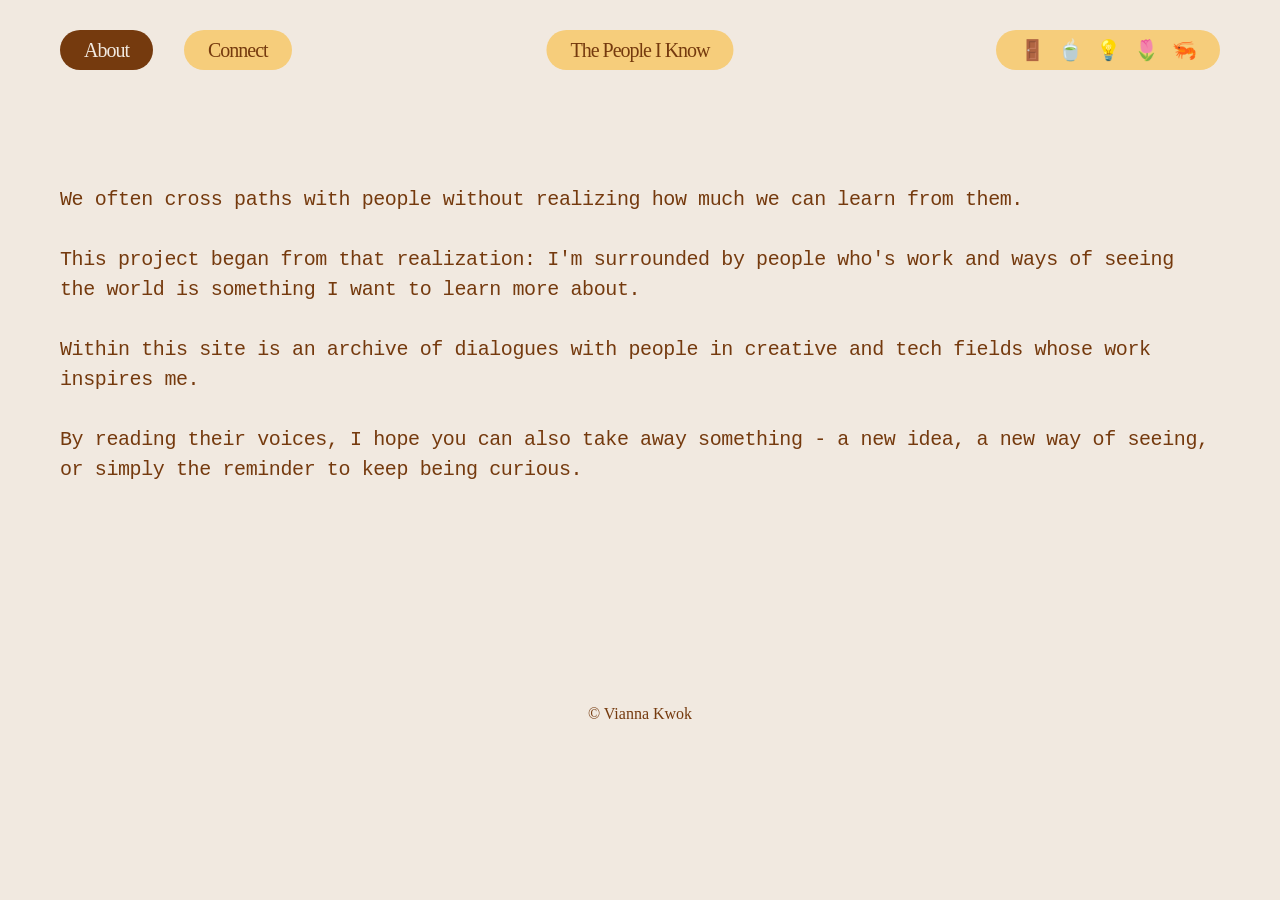
==== about.html @ e3e13727 "Add files via upload" ====
<!DOCTYPE html>
<html lang="en">
<head>
    <meta charset="UTF-8">
    <meta name="viewport" content="width=device-width, initial-scale=1.0">

    <script>
        (function() {
        
            document.documentElement.classList.add('preload');
            const themes = {
                "🚪": { bg: "#f1e9e0", text: "#753a0e", accent: "#f6cd7b", secondary: "#5A3111" },
                "🍵": { bg: "#dbeacf", text: "#223b0d", accent: "#bcde9f", secondary: "#36551D" },
                "💡": { bg: "#0d1222", text: "#fff2a8", accent: "#272644", secondary: "#FEF4D1" },
                "🌷": { bg: "#ffe1eb", text: "#750e3a", accent: "#f3b7ca", secondary: "#9D3A4B" },
                "🦐": { bg: "#c4e4e6", text: "#701d08", accent: "#f8a184", secondary: "#8B0000" }
            };

            const savedThemeEmoji = localStorage.getItem('selectedTheme') || "🚪";

            if (themes[savedThemeEmoji]) {
                const t = themes[savedThemeEmoji];
                const root = document.documentElement;
                
                // Set CSS variables
                root.style.setProperty('--bg-color', t.bg);
                root.style.setProperty('--text-color', t.text);
                root.style.setProperty('--accent-color', t.accent);
                root.style.setProperty('--secondary-text-color', t.secondary);
                
                root.style.setProperty('--theme-bg', t.bg);
                root.style.setProperty('--theme-text', t.text);
                root.style.setProperty('--theme-accent', t.accent);
                root.style.setProperty('--theme-secondary', t.secondary);
            }

            // 5. Re-enable transitions once page is ready
            window.addEventListener('DOMContentLoaded', () => {
                setTimeout(() => {
                    document.documentElement.classList.remove('preload');
                }, 50);
            });
        })();
    </script>
    
    <title>About - The People I Know</title>
    <link rel="stylesheet" href="style.css">
</head>

<!-- Fixed: Only one body tag with the class -->
<body class="internal-page">
    
    <div class="hero-wrapper">
        
        <!-- Navigation Header -->
        <header class="nav-bar">
            <div class="nav-left">
                <a href="about.html" class="pill-button" style="background:var(--text-color); color:var(--bg-color);">About</a>
                <a href="connect.html" class="pill-button">Connect</a>
            </div>

            <div class="nav-center">
                <a href="index.html" class="pill-button title-pill">The People I Know</a>
            </div>

            <div class="nav-right">
                <div class="pill-button emoji-bar">
                    <span>🚪</span><span>🍵</span><span>💡</span><span>🌷</span><span>🦐</span>
                </div>
            </div>
        </header>

        <!-- Main Content Area -->
        <main class="content-area about-layout">

            <p class="about-body">
                We often cross paths with people without realizing how much we can learn from them. <br> <br>
                This project began from that realization: I'm surrounded by people who's work and ways of seeing the world is something I want to learn more about. <br> <br>
                Within this site is an archive of dialogues with people in creative and tech fields whose work inspires me. <br> <br> 
                By reading their voices, I hope you can also take away something - a new idea, a new way of seeing, or simply the reminder to keep being curious.<br><br><br><br><br><br><br>
            </p>
        </main>

    </div>

    <button class="mobile-menu-btn" id="mobileTrigger">
        <span></span>
        <span></span>
        <span></span>
        <span></span>
    </button>

     <!-- FOOTER -->
        <footer class="site-footer">
            <p>© Vianna Kwok</p>
        </footer>

    <!-- MOBILE OVERLAY MENU -->
    <div class="mobile-overlay" id="mobileOverlay">
        <div class="overlay-content">
            <a href="about.html" class="overlay-pill">About</a>
            <a href="connect.html" class="overlay-pill">Connect</a>
            <div class="overlay-pill emoji-pill">
                <span>🚪</span><span>🍵</span><span>💡</span><span>🌷</span><span>🦐</span>
            </div>
        </div>
        <div class="overlay-footer">The People I Know</div>
    </div>

    <script src="script.js"></script>
</body>
</html>
---- style.css ----
/* =========================================
   1. FONTS & VARIABLES
   ========================================= */
@font-face {
    font-family: 'New Spirit';
    src: local('New Spirit'), url(fonts/NewSpirit.woff2) format('woff2');
    font-weight: 400;
}
@font-face {
    font-family: 'Cousine';
    src: local('Cousine'), url(fonts/Cousine-Regular.woff2) format('woff2');
    font-weight: 400;
}

:root {
    /* Theme Colors */
    --theme-bg: #f1e9e0; 
    --theme-text: #753a0e;
    --theme-accent: #f6cd7b; 
    --theme-secondary: #5A3111;

    --bg-color: var(--theme-bg);
    --text-color: var(--theme-text);
    --accent-color: var(--theme-accent);
    --secondary-text-color: var(--theme-secondary);

    --bounce: cubic-bezier(0.4, 2.2, 0.5, 1); 
    --smooth: cubic-bezier(0.25, 0.46, 0.45, 0.94); 
    --trans-dur: 0.5s; 
}

/* =========================================
   2. GLOBAL STYLES
   ========================================= */
* {
    box-sizing: border-box;
    margin: 0;
    padding: 0;
}

html {
    background-color: var(--bg-color);
    transition: background-color var(--trans-dur) var(--smooth);
    min-height: 100vh;
    scroll-behavior: smooth; 
}

body {
    background-color: var(--bg-color);
    color: var(--text-color);
    width: 100%;
    overflow-x: hidden;
    transition: background-color var(--trans-dur) var(--smooth), 
                color var(--trans-dur) var(--smooth);
}

a {
    text-decoration: none;
    color: inherit;
    transition: color var(--trans-dur) var(--smooth);
}

svg path, svg line, svg polyline {
    stroke: var(--secondary-text-color);
    transition: stroke var(--trans-dur) var(--smooth), fill var(--trans-dur) var(--smooth);
}

/* =========================================
   3. NAVIGATION & SHARED UI ELEMENTS
   ========================================= */
.nav-bar {
    display: flex;
    justify-content: space-between;
    align-items: center;
    position: fixed; 
    top: 0; left: 0; width: 100%;
    z-index: 1000; 
    background-color: var(--bg-color);
    min-height: 100px; 
    padding: max(30px, env(safe-area-inset-top)) clamp(12px, 5vw, 60px) 30px;
    transition: background-color var(--trans-dur) var(--smooth);
}

.nav-left, .nav-right { flex: 1; display: flex; align-items: center; }
.nav-left { gap: clamp(10px, 2.5vw, 31px); justify-content: flex-start; }
.nav-right { justify-content: flex-end; }

.nav-center {
    position: absolute; left: 50%; top: 50%;
    transform: translate(-50%, -50%);
    z-index: 10;
    display: flex; align-items: center; justify-content: center;
}

/* --- Shared Pill Style --- */
.pill-button, .hero-title, .title-pill, .filter-pill, .social-link, .overlay-pill {
    display: flex;
    justify-content: center;
    align-items: center;
    background-color: var(--accent-color); 
    border: none;
    color: var(--text-color);
    border-radius: 20px; 
    height: 40px; 
    padding: 0 24px;
    cursor: pointer;
    white-space: nowrap;
    transition: transform 0.4s var(--bounce), 
                background-color var(--trans-dur) var(--smooth), 
                color var(--trans-dur) var(--smooth);
}

/* Font Variations for Pills */
.pill-button, .hero-title, .title-pill, .overlay-pill {
    font-family: 'New Spirit', serif;
    font-size: 20px;
    line-height: 1;
    letter-spacing: -0.05em;
}

.filter-pill {
    font-family: 'Cousine', monospace;
    font-size: 14px;
    text-transform: uppercase;
    letter-spacing: 0.05em;
    min-width: 110px;
}

.social-link {
    font-family: 'Cousine', monospace;
    font-size: 14px;
    letter-spacing: -0.02em;
}

/* Shared Hover Effects */
.pill-button:hover, .hero-title:hover, .title-pill:hover, 
.filter-pill:hover, .social-link:hover, .overlay-pill:hover {
    transform: translateY(-4px) scale(1.05); 
    background-color: var(--text-color);
    color: var(--bg-color);                    
}                     

.pill-button:active, .hero-title:active, .title-pill:active, 
.filter-pill:active, .social-link:active, .overlay-pill:active {
    transform: translateY(-1px) scale(0.95); 
    background-color: var(--text-color);
    color: var(--bg-color);
}

/* --- Emoji Bar (Desktop/Global) --- */
.emoji-bar { display: flex; gap: 14px; cursor: default; }
.pill-button.emoji-bar:hover {
    transform: none; box-shadow: none;
    background-color: var(--accent-color); color: var(--text-color);        
}
.emoji-bar span {
    cursor: pointer; display: inline-block; 
    transition: transform 0.3s cubic-bezier(0.175, 0.885, 0.32, 1.275); 
}
.emoji-bar span:hover { transform: scale(1.6) rotate(15deg); }
.emoji-bar span:active { transform: scale(0.9) rotate(0deg); }

/* --- Mobile Menu Button --- */
.mobile-menu-btn { display: none; }
@media screen and (max-width: 768px) {
    .mobile-menu-btn {
        display: block !important;
        position: fixed; top: 35px; right: 31px;
        width: 30px; height: 30px;
        z-index: 2147483647;
        background: transparent; border: none;
        cursor: pointer; padding: 0; pointer-events: auto; 
    }
    .mobile-menu-btn span {
        display: block; position: absolute;
        height: 3px; width: 100%;
        background: var(--text-color);
        border-radius: 9px; left: 0;
        transition: transform .25s ease-in-out, background-color var(--trans-dur) var(--smooth);
    }
    .mobile-menu-btn span:nth-child(1) { top: 4px; }
    .mobile-menu-btn span:nth-child(2), .mobile-menu-btn span:nth-child(3) { top: 12px; }
    .mobile-menu-btn span:nth-child(4) { top: 20px; }

    .mobile-menu-btn.open span:nth-child(1), .mobile-menu-btn.open span:nth-child(4) {
        top: 18px; width: 0%; left: 50%;
    }
    .mobile-menu-btn.open span:nth-child(2) { transform: rotate(45deg); }
    .mobile-menu-btn.open span:nth-child(3) { transform: rotate(-45deg); }
}

/* =========================================
   4. LAYOUT SECTIONS
   ========================================= */
.hero-wrapper {
    position: relative;
    z-index: 1001; 
    display: flex; flex-direction: column;
    padding: 140px clamp(12px, 5vw, 60px) 0px; 
    overflow-x: hidden;
}
.hero-wrapper .hero-title { display: none !important; }

.content-area {
    display: flex; flex-direction: column;
    align-items: center; width: 100%;
    margin: 0 auto;
    justify-content: flex-start; 
    flex-grow: 0; flex-shrink: 0;
    text-align: center;
}

.explore-wrapper {
    width: 100%;
    padding: 0 clamp(20px, 5vw, 60px); 
    display: flex; flex-direction: column; align-items: center;
}

.dotted-divider {
    width: 100%; max-width: 500px; height: 2px;
    background-image: radial-gradient(circle, var(--text-color) 1px, transparent 1px);
    background-position: center; background-size: 10px 2px; background-repeat: repeat-x;
    margin: 0 auto;
    transition: opacity var(--trans-dur) var(--smooth);
}
.dotted-divider.profile-divider { margin-top: 20px; margin-bottom: 45px; }
.dotted-divider.cards-divider { margin-bottom: 45px; }

.hero-subtitle {
    font-family: 'Cousine', monospace;
    font-size: clamp(18px, 2vw, 20px);
    line-height: 1.4; letter-spacing: -0.02em;
    color: var(--text-color);
    width: 100%; max-width: 1319px;
    margin-top: 0px; margin-bottom: 45px !important; 
    text-align: left;
    transition: color var(--trans-dur) var(--smooth);
    opacity: 0; 
    animation: slideInUp 1.4s var(--bounce) forwards 0.3s;
}

/* =========================================
   5. FILTER & UI COMPONENTS
   ========================================= */
.filter-wrapper {
    width: 100%; padding: 0 clamp(12px, 5vw, 60px); 
    margin-bottom: 40px; position: relative; z-index: 100;
    opacity: 0;
    animation: fadeInOnly 1.4s var(--bounce) forwards 0.3s;
}

.filter-content {
    display: flex; justify-content: space-between;
    align-items: center; flex-wrap: wrap; 
    gap: 20px; margin-bottom: 0px; min-height: 46px; 
}

.filter-group-left, .filter-group-right { display: flex; align-items: center; gap: 18px; }

.filter-text-label {
    font-family: 'Cousine', monospace; font-size: 16px;
    text-transform: uppercase; color: var(--text-color);
    letter-spacing: 0.05em; transition: color var(--trans-dur) var(--smooth);
}

.columns-control { display: none !important; }

/* Filter Popup */
.filter-popup {
    position: absolute; top: 130%; left: 0;
    width: 320px;
    background-color: var(--bg-color); 
    border-radius: 8px; padding: 24px;
    z-index: 2000;
    box-shadow: 0 4px 20px rgba(0,0,0,0.1);
    opacity: 0; visibility: hidden;
    transform: translateY(-10px);
    transition: transform 0.3s var(--bounce), 
                opacity 0.3s var(--bounce), 
                background-color var(--trans-dur) var(--smooth);
}
.filter-popup.active { opacity: 1; visibility: visible; transform: translateY(0); }

/* Dotted Border Mask for Popup */
.filter-popup::before {
    content: ''; position: absolute; inset: -2px;
    border-radius: 8px; padding: 2px;
    background: 
        radial-gradient(circle, var(--text-color) 1px, transparent 1px) 0 0 / 10px 2px,
        radial-gradient(circle, var(--text-color) 1px, transparent 1px) 0 100% / 10px 2px,
        radial-gradient(circle, var(--text-color) 1px, transparent 1px) 0 0 / 2px 10px,
        radial-gradient(circle, var(--text-color) 1px, transparent 1px) 100% 0 / 2px 10px;
    background-repeat: repeat-x, repeat-x, repeat-y, repeat-y;
    -webkit-mask: linear-gradient(#fff 0 0) content-box, linear-gradient(#fff 0 0);
    -webkit-mask-composite: destination-out;
    mask: linear-gradient(#fff 0 0) content-box, linear-gradient(#fff 0 0);
    mask-composite: exclude;
    z-index: -1; pointer-events: none;
}

.popup-header {
    font-family: 'Cousine', monospace; font-weight: 700;
    text-transform: uppercase; color: var(--text-color);
    display: block; margin-bottom: 20px;
    transition: color var(--trans-dur) var(--smooth);
}

.checkbox-grid { display: grid; grid-template-columns: 1fr 1fr; gap: 12px; margin-bottom: 25px; }

.custom-checkbox {
    display: flex; align-items: center; gap: 8px;
    font-family: 'Cousine', monospace; font-size: 14px;
    color: var(--text-color); cursor: pointer; user-select: none;
    transition: color var(--trans-dur) var(--smooth); 
}
.custom-checkbox input { display: none; }
.checkmark {
    height: 16px; width: 16px;
    border: 1px solid var(--text-color);
    border-radius: 2px; display: inline-block; position: relative;
    transition: background var(--trans-dur) var(--smooth), 
                border-color var(--trans-dur) var(--smooth),
                transform 0.4s var(--bounce);
}
.custom-checkbox:hover .checkmark { transform: scale(1.3) rotate(10deg); border-width: 1px; }
.custom-checkbox:active .checkmark { transform: scale(0.9) rotate(0deg); }
.custom-checkbox input:checked ~ .checkmark { background-color: var(--text-color); }

#clearFiltersBtn {
    background: var(--accent-color); border: transparent;
    border-radius: 16px; padding: 10px 16px;
    font-family: 'Cousine', monospace; font-size: 12px;
    color: var(--text-color); cursor: pointer;
    transition: transform 0.2s ease, 
                background-color var(--trans-dur) var(--smooth), 
                color var(--trans-dur) var(--smooth);
}
#clearFiltersBtn:hover {
    background-color: var(--text-color); color: var(--bg-color);
    transform: translateY(-4px);
}

/* =========================================
   6. PEOPLE ARCHIVE (SCROLL & GRID)
   ========================================= */
.people-section {
    width: 100%; padding: 0 clamp(12px, 5vw, 60px) 60px;
    overflow: hidden; opacity: 0;
    animation: slideInUp 1.4s var(--bounce) forwards 0.3s;
}

.horizontal-track {
    display: flex; gap: 30px; width: 100%;
    padding: 40px 20px; overflow-x: auto; 
    overflow-y: visible; scrollbar-width: none;
}
.horizontal-track::-webkit-scrollbar { display: none; }

.person-card-wrapper { flex: 0 0 auto; width: 280px; min-width: 280px; transition: opacity 0.3s ease; }
.person-card-wrapper.hidden { display: none !important; }

/* Grid View Toggle Styles */
.people-section.is-grid-view { height: auto !important; padding-bottom: 60px; }
.people-section.is-grid-view .horizontal-track {
    display: grid; grid-template-columns: repeat(4, 280px); 
    justify-content: center; gap: 30px; 
    width: 100%; overflow-x: visible; 
    transform: none !important; padding: 40px 0; 
}
.people-section.is-grid-view .person-card-wrapper {
    width: 100% !important; min-width: 280px; 
    margin: 0 auto; flex: none;
}
.people-section.is-grid-view .is-clone { display: none !important; }

.person-card {
    position: relative; overflow: hidden;
    width: 100%; height: 400px;
    background: transparent; 
    box-shadow: 0 4px 20px rgba(0,0,0,0.3);
    border-radius: 4px;
    cursor: pointer; transition: transform 0.5s var(--bounce), box-shadow 0.4s ease;
    transform-origin: center center; will-change: transform;
}
.person-card-wrapper:hover .person-card {
    transform: rotate(3deg) scale(1.02) translateY(-5px); 
    box-shadow: 0 15px 30px rgba(0,0,0,0.2); 
}
.person-card-wrapper:active .person-card {
    transform: rotate(3deg) scale(0.98) translateY(0);
    box-shadow: 0 5px 10px rgba(0,0,0,0.1); 
    transition: transform 0.1s ease;
}

.person-card-link { display: block; text-decoration: none; color: inherit; }
.person-card-link .person-card { transform: none; } 

/* =========================================
   7. PROFILE & CONTENT STYLES
   ========================================= */
.profile-container {
    display: flex; justify-content: center;
    width: 100%; padding: 30px 0 40px;
    position: relative; overflow: hidden;
}
.profile-main {
    width: 100%; max-width: 680px; 
    padding: 0 24px; display: flex; flex-direction: column; z-index: 10;
}

.profile-name {
    font-family: 'New Spirit', serif; 
    font-size: clamp(48px, 9vw, 68px); 
    line-height: 1.05; letter-spacing: -0.04em;
    font-weight: 300; 
    -webkit-font-smoothing: antialiased; 
    -moz-osx-font-smoothing: grayscale;
    color: var(--text-color); margin-bottom: 15px;
    transition: color var(--trans-dur) var(--smooth);
}

.tags-row { display: flex; flex-wrap: wrap; gap: 10px; margin-bottom: 25px; }
.tag-pill {
    background-color: var(--accent-color); 
    color: var(--text-color); border-radius: 20px; 
    height: 40px; padding: 0 24px;
    font-size: 14px; font-family: 'Cousine', monospace;
    display: flex; align-items: center; justify-content: center;
    cursor: default; 
    transition: transform 0.4s cubic-bezier(0.4, 2.5, 0.5, 1), 
                background-color var(--trans-dur) var(--smooth), color var(--trans-dur) var(--smooth);
}
.tag-pill:hover { transform: translateY(-5px) scale(1.05); }

.meta-row { display: flex; flex-direction: column; gap: 16px; margin: 0; }
.meta-date {
    font-family: 'Cousine', monospace; font-size: 11px; 
    letter-spacing: 0.05em; text-transform: uppercase; 
    color: var(--secondary-text-color); opacity: 0.8;
}
.meta-icons { display: flex; gap: 16px; margin-bottom: 2px; }

/* Shared Profile Animations */
.profile-name, .tags-row, .meta-row, .connect-body, .about-body {
    opacity: 0; 
    animation: slideInUp 1.5s cubic-bezier(0.4, 2.5, 0.5, 1) forwards 0.2s;
}

.intro-image-container {
    display: flex; flex-direction: column; 
    align-items: center; width: 100%; margin-bottom: 40px;
}
.intro-image-container img { display: block; max-width: 100%; height: auto; }

.image-caption {
    font-family: 'Cousine', monospace; font-size: 11px;
    color: var(--secondary-text-color); opacity: 0.8;
    margin-top: 12px; letter-spacing: 0.02em; max-width: 630px;
    text-align: center;
}

.profile-bio, .body-1, .body-2, .body-3, .body-4, .body-5 {
    font-family: 'Cousine', monospace; font-size: 14px; line-height: 1.7; 
    color: var(--text-color); margin-bottom: 40px; max-width: 700px;
    transition: color var(--trans-dur) var(--smooth);
}
.h1-custom, .h2-custom, .h3-custom, .h4-custom, .h5-custom {
    font-family: 'Cousine', monospace; font-weight: 700; 
    text-transform: uppercase; letter-spacing: 1px; font-size: 18px; 
    color: var(--text-color); margin: 40px 0 30px; 
    transition: color var(--trans-dur) var(--smooth);
}

.scroll-tracker-track {
    position: fixed; top: 94px; left: 0;
    width: 100%; height: 12px; z-index: 9999;
    background-image: radial-gradient(circle, #ddd 1.5px, transparent 1.5px);
    background-size: 14px 100%;
    pointer-events: none;
}

.scroll-tracker-bar {
    height: 100%; width: 0%;
    background-image: radial-gradient(circle, var(--accent-color) 2.5px, transparent 2.5px);
    background-size: 14px 100%;
    transition: width 0.1s ease-out;
}

.tpik-container {
    position: relative;
    top: -25px;
    width: 100%; 
    height: 100%; 
    overflow: hidden; 
    
    opacity: 0;
    animation: slideInUp 1.5s cubic-bezier(0.4, 2.5, 0.5, 1) forwards 0.3s;
}

@keyframes slideInUp {
    0% {
        transform: translateY(100%);
        opacity: 0;
    }
    100% {
        transform: translateY(0);
        opacity: 1;
    }
}

/* Action Icons */
button.icon-circle {
    appearance: none; font-family: inherit;
    width: 36px; height: 36px;
    border: 1px solid var(--text-color); border-radius: 50%;
    display: flex; justify-content: center; align-items: center;
    background: transparent; color: var(--text-color);
    cursor: pointer; position: relative; 
    transition: transform 0.4s cubic-bezier(0.4, 2.5, 0.5, 1), 
                background-color var(--trans-dur) var(--smooth), 
                color var(--trans-dur) var(--smooth), 
                border-color var(--trans-dur) var(--smooth);
}
button.icon-circle:hover {
    background-color: var(--text-color); color: var(--bg-color); 
    transform: translateY(-4px) rotate(15deg); 
    box-shadow: 0 4px 8px rgba(0,0,0,0.15);
}
button.icon-circle:active { transform: translateY(1px) rotate(15deg) scale(0.9); }

/* SVG Stroke Fix: Ensure no fill on hover */
button.icon-circle:hover svg path, 
button.icon-circle:hover svg line, 
button.icon-circle:hover svg polyline,
button.icon-circle:hover svg circle,
button.icon-circle:hover svg rect { 
    stroke: var(--bg-color); 
    fill: none !important;
    transition: stroke var(--trans-dur) var(--smooth);
}

.tooltip-text {
    visibility: hidden; opacity: 0; width: 80px;
    background-color: var(--text-color); color: var(--bg-color);
    text-align: center; border-radius: 4px; padding: 6px 0;
    position: absolute; z-index: 10; bottom: 135%; left: 50%; margin-left: -40px; 
    font-family: 'Cousine', monospace; font-size: 10px;
    letter-spacing: 0.05em; text-transform: uppercase;
    transition: opacity 0.3s ease, transform 0.3s cubic-bezier(0.4, 2.5, 0.5, 1);
    transform: translateY(5px); pointer-events: none;
}
.tooltip-text::after {
    content: ""; position: absolute; top: 100%; left: 50%; margin-left: -5px;
    border-width: 5px; border-style: solid;
    border-color: var(--text-color) transparent transparent transparent;
}
.tooltip-visible .tooltip-text { visibility: visible; opacity: 1; transform: translateY(0); }
.content-area.connect-layout, .content-area.about-layout {
    justify-content: flex-start !important; padding-top: 5vh; padding-bottom: 0; min-height: auto;
}
.connect-body, .about-body {
    font-family: 'Cousine', monospace; font-size: 20px;
    line-height: 1.5; letter-spacing: -0.02em;
    color: var(--text-color); width: 100%; max-width: 1287px;
    text-align: left; transition: color var(--trans-dur) var(--smooth);
}

/* =========================================
   8. STICKERS, MODALS & GAMES
   ========================================= */
.draggable-sticker {
    position: absolute; z-index: 20; cursor: grab; width: 230px; 
    transition: transform 0.4s cubic-bezier(0.175, 0.885, 0.32, 1.275), opacity 0.2s ease;
}
.draggable-sticker:hover { transform: scale(1.15) rotate(0deg) !important; z-index: 25; }
.draggable-sticker.is-dragging { opacity: 0.8; cursor: grabbing; z-index: 100; transform: scale(1.1) !important; transition: none; }
.draggable-sticker img {
    width: 100%; border-radius: 15px; border: 5px solid white;
    box-shadow: 0 4px 8px rgba(0,0,0,0.2); pointer-events: none; 
}
.sticker-caption { display: none; }
#sticker1 { top: 50px; right: 5%; transform: rotate(5deg); }
#sticker2 { top: 150px; left: 2%; transform: rotate(-5deg); }
#sticker3 { top: 600px; right: 2%; transform: rotate(3deg); }
#sticker4 { top: 900px; left: 5%; transform: rotate(-2deg); }

@media only screen and (max-width: 768px) { .draggable-sticker { display: none !important; } }

/* --- Modals (Common) --- */
.modal {
    display: none; position: fixed; z-index: 9999; 
    left: 0; top: 0; width: 100%; height: 100%; 
    background-color: var(--bg-color); 
    justify-content: center; align-items: center; flex-direction: column;
    transition: background-color var(--trans-dur) var(--smooth);
}

/* --- Image Modal Content (Dotted Border Mask) --- */
/* Note: Wrap <img> in a <div> with this class for mask to work */
.modal-content {
    display: block; position: relative;
    max-width: 80%; max-height: 80vh; 
    width: auto; height: auto;
    border-radius: 10px; border: none; 
    box-shadow: 0 10px 30px rgba(0,0,0,0.5);
    animation: zoom 0.3s;
    object-fit: contain; 
}

.modal-content::before {
    content: ''; position: absolute; inset: -2px;
    border-radius: 10px; padding: 2px;
    background: 
        radial-gradient(circle, var(--text-color) 1px, transparent 1px) 0 0 / 10px 2px,
        radial-gradient(circle, var(--text-color) 1px, transparent 1px) 0 100% / 10px 2px,
        radial-gradient(circle, var(--text-color) 1px, transparent 1px) 0 0 / 2px 10px,
        radial-gradient(circle, var(--text-color) 1px, transparent 1px) 100% 0 / 2px 10px;
    background-repeat: repeat-x, repeat-x, repeat-y, repeat-y;
    -webkit-mask: linear-gradient(#fff 0 0) content-box, linear-gradient(#fff 0 0);
    -webkit-mask-composite: destination-out;
    mask: linear-gradient(#fff 0 0) content-box, linear-gradient(#fff 0 0);
    mask-composite: exclude;
    z-index: -1; pointer-events: none;
}

#modalCaption {
    margin-top: 15px; color: var(--text-color);
    font-family: 'Cousine', monospace; font-size: 16px;
    text-align: center; max-width: 80%;
    animation: fadeCaption 0.5s 0.2s forwards; opacity: 0;
}

@keyframes zoom { from {transform:scale(0.8); opacity: 0;} to {transform:scale(1); opacity: 1;} }
@keyframes fadeCaption { to { opacity: 1; } }

/* --- Game Modal (Dotted Border Mask) --- */
.game-modal {
    position: fixed; top: 50%; left: 50%;
    transform: translate(-50%, -50%);
    width: min(85%, 400px);
    background: var(--bg-color);
    border-radius: 16px; padding: 40px 30px;
    text-align: center; z-index: 10005;
    display: none; flex-direction: column; align-items: center;
    border: none; /* Mask handles border */
    box-shadow: 0 10px 40px rgba(0,0,0,0.2);
    animation: popIn 0.5s var(--bounce) forwards;
    transition: background-color var(--trans-dur) var(--smooth);
}
.game-modal.active { display: flex !important; }

.game-modal::before {
    content: ''; position: absolute; inset: -2px;
    border-radius: 16px; padding: 2px;
    background: 
        radial-gradient(circle, var(--text-color) 1px, transparent 1px) 0 0 / 10px 2px,
        radial-gradient(circle, var(--text-color) 1px, transparent 1px) 0 100% / 10px 2px,
        radial-gradient(circle, var(--text-color) 1px, transparent 1px) 0 0 / 2px 10px,
        radial-gradient(circle, var(--text-color) 1px, transparent 1px) 100% 0 / 2px 10px;
    background-repeat: repeat-x, repeat-x, repeat-y, repeat-y;
    -webkit-mask: linear-gradient(#fff 0 0) content-box, linear-gradient(#fff 0 0);
    -webkit-mask-composite: destination-out;
    mask: linear-gradient(#fff 0 0) content-box, linear-gradient(#fff 0 0);
    mask-composite: exclude;
    z-index: -1; pointer-events: none;
}

/* Vintage Library Card */
.library-flip-container {
    background: transparent; width: 350px; height: 500px;
    margin: 60px auto 90px; perspective: 1000px; cursor: pointer;
}
.library-flip-inner {
    position: relative; width: 100%; height: 100%;
    text-align: left; transform-style: preserve-3d;
    transition: transform 0.8s cubic-bezier(0.15, 0.55, 0.55, 1); 
}
.library-flip-container:hover .library-flip-inner { transform: rotateY(180deg); }
.library-card-face {
    position: absolute; top: 0; left: 0; width: 100%; height: 100%;
    -webkit-backface-visibility: hidden; backface-visibility: hidden;
    border-radius: 4px; box-shadow: 2px 3px 8px rgba(0,0,0,0.15); overflow: hidden;
}
.library-front { z-index: 2; transform: rotateY(0deg); background-size: cover; background-position: center; }
.library-back {
    transform: rotateY(180deg); background-color:#fff9f5; 
    color: #502407; font-family: 'Cousine', monospace; 
    display: flex; padding: 20px 15px; gap: 12px;
}
.lib-left-col {
    width: 30px; flex-shrink: 0; font-weight: bold; font-size: 10px; 
    padding-top: 4px; opacity: 0.8; border-right: 1px solid rgba(80, 36, 7, 0.15); 
    display: flex; flex-direction: column; gap: 5px;
}
.lib-content { flex-grow: 1; display: flex; flex-direction: column; }
.lib-header {
    font-weight: bold; margin-bottom: 12px; font-size: 16px;
    letter-spacing: 0.05em; text-transform: uppercase;
    border-bottom: 2px dotted var(--text-color); padding-bottom: 5px;
    display: inline-block;
}
.lib-subjects { font-size: 12px; line-height: 1.5; margin-bottom: 20px; overflow-y: auto; }
.lib-footer-row {
    display: flex; flex-direction: column; gap: 5px; font-size: 8px; 
    opacity: 0.6; margin-top: auto; text-transform: uppercase;
    border-top: 1px solid rgba(80, 36, 7, 0.15); padding-top: 8px;
}

/* =========================================
   9. FOOTER & SOCIAL
   ========================================= */
.site-footer {
    width: 100%; padding: 40px 0; text-align: center;
    background-color: var(--bg-color); transition: background-color var(--trans-dur) var(--smooth);
    opacity: 0; animation: slideInUp 1.4s var(--bounce) forwards 0.3s;
    font-family: 'New Spirit', serif;
}
.social-section { width: 100%; display: flex; flex-direction: column; align-items: center; }
.social-icons-row {
    display: flex; flex-wrap: wrap; justify-content: center; 
    gap: 14px; width: 100%; max-width: 650px; padding: 0 24px;
}
.social-link { width: auto; height: 40px; padding: 0 24px; text-decoration: none; }

/* =========================================
   10. MOBILE OVERLAY
   ========================================= */
.mobile-overlay {
    position: fixed; top: 0; left: 0; width: 100%; height: 100%;
    background-color: var(--bg-color); z-index: 19999;
    display: flex; flex-direction: column; align-items: center; justify-content: center;
    opacity: 0; visibility: hidden; pointer-events: none;
    transition: opacity 0.3s ease, visibility 0.3s ease, background-color var(--trans-dur) var(--smooth);
}
.mobile-overlay.active { opacity: 1; visibility: visible; pointer-events: auto; }

.close-btn {
    position: absolute; top: 35px; right: 31px; width: 35px; height: 35px;
    cursor: pointer; display: flex; justify-content: center; align-items: center;
    color: var(--text-color); z-index: 10000;
    transition: transform 0.3s var(--bounce), color var(--trans-dur) var(--smooth);
}
.close-btn:hover { transform: scale(1.2) rotate(90deg); }
.close-btn:active { transform: scale(0.9) rotate(90deg); }
.close-btn svg path { stroke: var(--text-color); }



/* =========================================
   MOBILE OVERLAY & EMOJI FIX
   ========================================= */

.overlay-content {
    display: flex; 
    flex-direction: column; 
    align-items: center; 
    gap: 20px; 
    margin-top: -50px;
}

.overlay-pill { 
    padding: 10px 30px; 
    min-width: 160px; 
    font-size: 24px; 
}

/* FIX: Explicitly style the emoji bar inside the overlay */
.overlay-content .emoji-bar {
    display: flex !important; /* Force visibility */
    justify-content: center;
    align-items: center;
    gap: 28px;
    margin-top: 6px;
    background-color: var(--accent-color);
    border: none;
    border-radius: 20px;
    padding: 10px 30px;
    cursor: default;
    pointer-events: auto;
}

/* Ensure the hover effect works on the pill container if needed */
.overlay-content .emoji-bar:hover {
    background-color: var(--accent-color); /* Keep accent color on hover */
    color: var(--text-color);
    box-shadow: none;
    transform: none;
}

/* Style the emojis inside */
.overlay-content .emoji-bar span {
    font-size: 24px; 
    line-height: 1; 
    cursor: pointer; 
    display: inline-block;
    transition: transform 0.3s cubic-bezier(0.175, 0.885, 0.32, 1.275);
}

.overlay-content .emoji-bar span:hover { 
    transform: scale(1.6) rotate(10deg); 
}

.overlay-content .emoji-bar span:active { 
    transform: scale(0.9); 
}

/* Match the profile page emoji-pill style just in case */
.emoji-pill { 
    margin-top: 6px; 
    display: flex; 
    gap: 28px; 
    cursor: default; 
    background-color: var(--accent-color);
    border: none;
    border-radius: 20px;
    padding: 10px 30px;
    justify-content: center;
    align-items: center;
}
.emoji-pill span {
    font-size: 24px; line-height: 1; cursor: pointer; display: inline-block;
    transition: transform 0.3s cubic-bezier(0.175, 0.885, 0.32, 1.275);
}
.emoji-pill span:hover { transform: scale(1.6) rotate(10deg); }
.emoji-pill span:active { transform: scale(0.9); }

.overlay-footer {
    position: absolute; bottom: 40px; width: 100%; text-align: center;
    font-family: 'New Spirit', serif; font-size: 24px; letter-spacing: -0.05em;
    color: var(--secondary-text-color); opacity: 0.8;
}

/* =========================================
   11. SHRIMP GAME ASSETS
   ========================================= */
.floating-shrimp {
    position: fixed; top: 0; left: 0; font-size: 40px; z-index: 9999;  
    pointer-events: none; will-change: transform;
}
.whale-cursor {
    position: fixed; top: 0; left: 0; font-size: 60px; z-index: 10000;
    pointer-events: none; transform: translate(-50%, -50%); display: none;
}
.game-timer {
    position: fixed; bottom: 30px; left: 50%; transform: translateX(-50%);
    background: var(--text-color); color: var(--bg-color);
    font-family: 'New Spirit', serif; font-size: 24px;
    padding: 10px 24px; border-radius: 50px; z-index: 10002; display: none; 
    box-shadow: 0 4px 15px rgba(0,0,0,0.1); white-space: nowrap;
    transition: background-color var(--trans-dur) var(--smooth), color var(--trans-dur) var(--smooth);
}
.game-timer.urgent { background: #ff000099; animation: pulseRedCentered 0.5s infinite; }

.golden-key {
    display: inline-block;
    filter: sepia(100%) saturate(300%) hue-rotate(5deg) brightness(1.2);
    animation: goldenFloat 3s ease-in-out infinite;
}
.modal-icon { font-size: 50px; margin-bottom: 20px; }
.modal-title {
    font-family: 'New Spirit', serif; font-size: 32px; line-height: 1.1; 
    margin-bottom: 16px; color: var(--text-color);
    transition: color var(--trans-dur) var(--smooth);
}
.modal-text {
    font-family: 'Cousine', monospace; font-size: 14px; line-height: 1.6;
    color: var(--text-color); margin-bottom: 30px;
}
.modal-btn {
    background: var(--text-color); color: var(--bg-color); border: none;
    padding: 12px 28px; border-radius: 50px;
    font-family: 'Cousine', monospace; font-size: 14px; font-weight: 700;
    cursor: pointer; text-transform: uppercase;
    transition: transform 0.3s var(--bounce), background-color var(--trans-dur) var(--smooth);
}
.modal-btn:hover { transform: scale(1.1); background: var(--secondary-text-color); }
.modal-btn:active { transform: scale(0.95); }

/* door animation */
.key-cursor {
    position: fixed; top: 0; left: 0; font-size: 40px; pointer-events: none; 
    z-index: 9999; transform: translate(-50%, -50%); 
    filter: drop-shadow(0 2px 5px rgba(0,0,0,0.3)); display: none; 
}

.person-card-wrapper.unlockable {
    animation: floatAggressive 1.2s ease-in-out infinite alternate;
    cursor: none !important;
}

@keyframes floatAggressive {
    0% {
        transform: translateY(0);
    }
    100% {
        transform: translateY(-30px);
    }
}


body.has-key-cursor { cursor: none; }

@keyframes pulseRedCentered {
    0% { transform: translateX(-50%) scale(1); }
    50% { transform: translateX(-50%) scale(1.05); }
    100% { transform: translateX(-50%) scale(1); }
}
@keyframes popIn {
    0% { opacity: 0; transform: translate(-50%, -40%) scale(0.8); }
    100% { opacity: 1; transform: translate(-50%, -50%) scale(1); }
}
@keyframes goldenFloat {
    0%, 100% { transform: translateY(0) rotate(0deg); }
    50% { transform: translateY(-15px) rotate(10deg); }
}
@keyframes pulseGlow {
    0% { box-shadow: 0 0 10px rgba(255, 215, 0, 0.5); transform: scale(1); }
    100% { box-shadow: 0 0 25px rgba(255, 215, 0, 0.8); transform: scale(1.02); }
}
@keyframes slideInUp {
    0% { opacity: 0; transform: translateY(30px); }
    100% { opacity: 1; transform: translateY(0); }
}
@keyframes fadeInOnly { 0% { opacity: 0; } 100% { opacity: 1; } }

/* =========================================
   12. MEDIA QUERIES
   ========================================= */
@media screen and (max-width: 1100px) {
    .people-section.is-grid-view .horizontal-track { grid-template-columns: repeat(3, 1fr); }
}
@media screen and (max-width: 900px) {
    .filter-content { justify-content: center; }
    .filter-group-left, .filter-group-right { flex-wrap: wrap; justify-content: center; }
}
@media screen and (max-width: 768px) {
    .nav-left, .nav-right { display: none; }
    .people-section {
        margin-top: 80px; height: auto !important; padding-top: 40px; padding-bottom: 40px;
    }
    .horizontal-track { transform: none !important; gap: 20px; padding-right: 20px; }
    .person-card-wrapper { width: 280px; min-width: 280px; }
    
    .people-section.is-grid-view .horizontal-track {
        grid-template-columns: repeat(2, 1fr) !important; gap: 20px;
    }
    .people-section.is-grid-view .person-card-wrapper { width: 280px !important; }
    .people-section.is-grid-view .person-card { width: 100% !important; height: 400px !important; }
}
@media screen and (max-width: 630px) {
    .people-section.is-grid-view .horizontal-track { grid-template-columns: 1fr !important; place-items: center; }
}

.preload, .preload * { transition: none !important; }
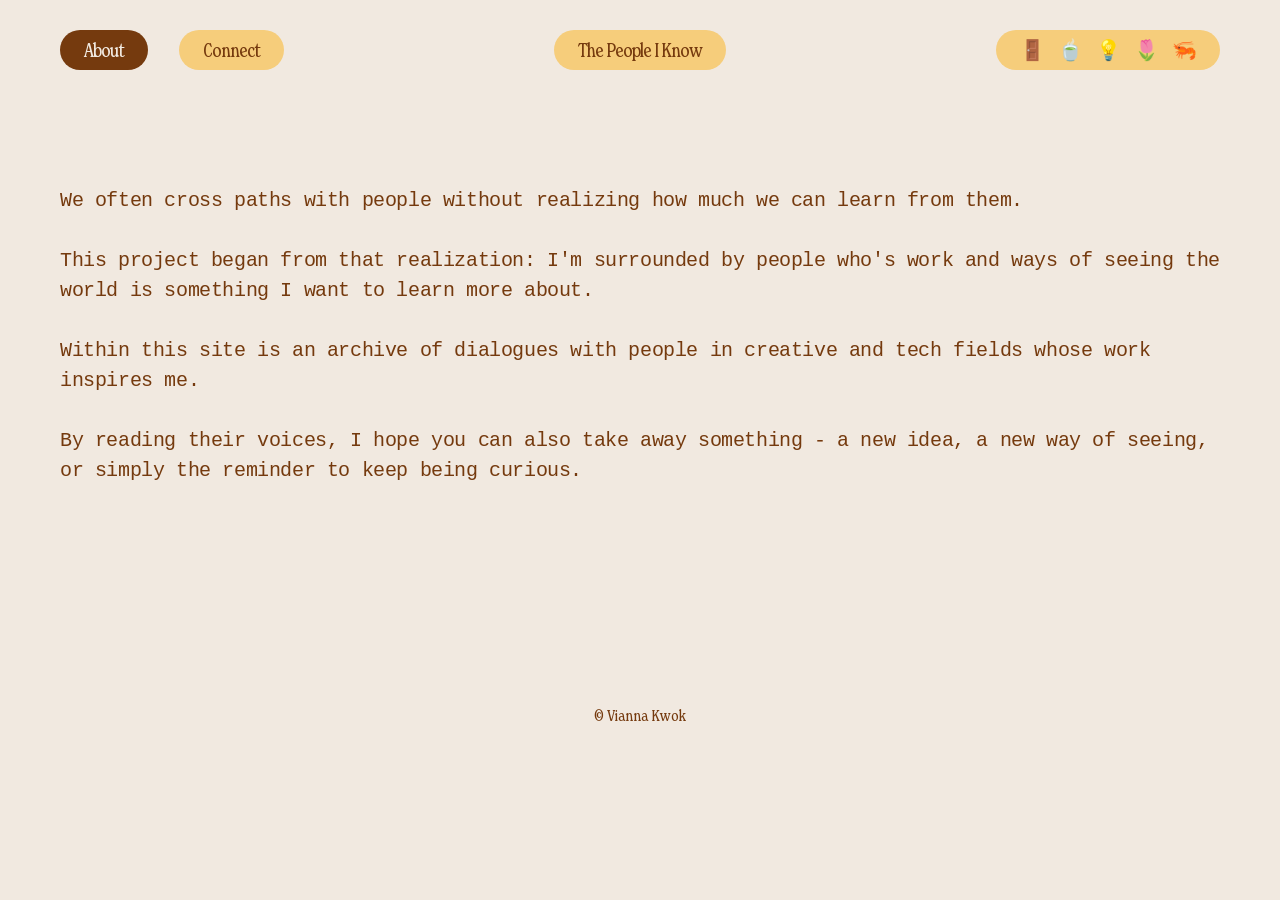
==== commit 830d0b2f: "Update about.html" ====
--- a/about.html
+++ b/about.html
@@ -3,6 +3,7 @@
 <head>
     <meta charset="UTF-8">
     <meta name="viewport" content="width=device-width, initial-scale=1.0">
+    <link rel="icon" type="image/png" href="/images/dooremoji.png">
 
     <script>
         (function() {
@@ -109,4 +110,4 @@
 
     <script src="script.js"></script>
 </body>
-</html>+</html>
--- a/style.css
+++ b/style.css
@@ -951,4 +951,4 @@
     .people-section.is-grid-view .horizontal-track { grid-template-columns: 1fr !important; place-items: center; }
 }
 
-.preload, .preload * { transition: none !important; }+.preload, .preload * { transition: none !important; }
